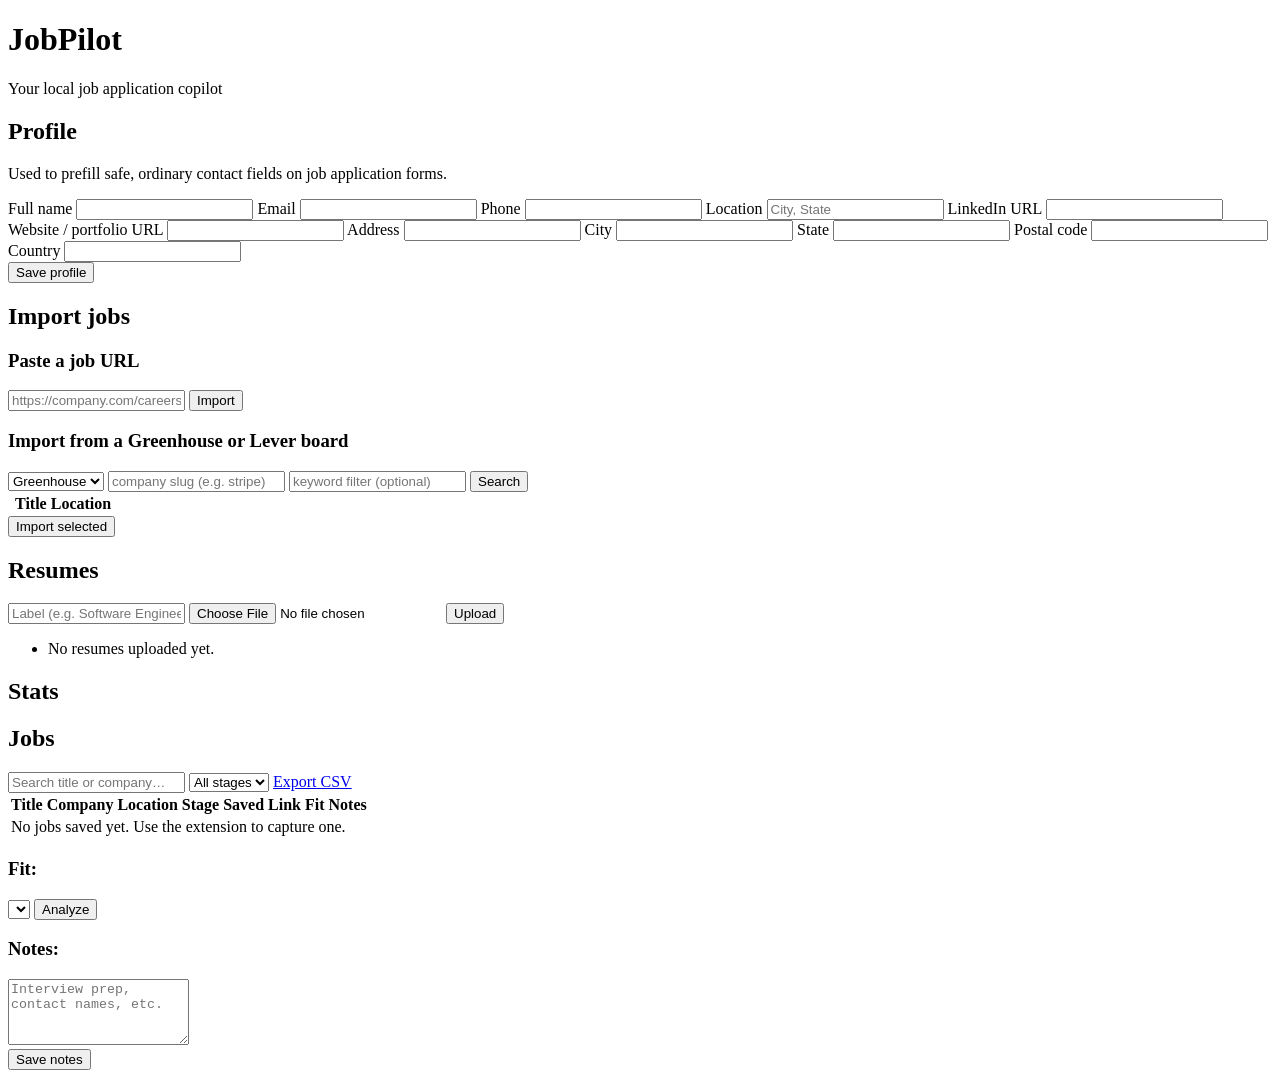
==== app/static/index.html @ 968caa0d "Add Phase 3: pipeline & tracking polish Dashboard gains search/filter (by title, company, stage), a " ====
<!DOCTYPE html>
<html lang="en">
<head>
  <meta charset="UTF-8" />
  <meta name="viewport" content="width=device-width, initial-scale=1.0" />
  <title>JobPilot</title>
  <link rel="stylesheet" href="/style.css" />
</head>
<body>
  <header>
    <h1>JobPilot</h1>
    <p class="tagline">Your local job application copilot</p>
  </header>

  <main>
    <section id="profile-section">
      <h2>Profile</h2>
      <p class="hint">Used to prefill safe, ordinary contact fields on job application forms.</p>
      <form id="profile-form">
        <div class="grid">
          <label>Full name <input type="text" name="full_name" /></label>
          <label>Email <input type="email" name="email" /></label>
          <label>Phone <input type="text" name="phone" /></label>
          <label>Location <input type="text" name="location" placeholder="City, State" /></label>
          <label>LinkedIn URL <input type="url" name="linkedin_url" /></label>
          <label>Website / portfolio URL <input type="url" name="website_url" /></label>
          <label>Address <input type="text" name="address" /></label>
          <label>City <input type="text" name="city" /></label>
          <label>State <input type="text" name="state" /></label>
          <label>Postal code <input type="text" name="postal_code" /></label>
          <label>Country <input type="text" name="country" /></label>
        </div>
        <button type="submit">Save profile</button>
        <span id="profile-status" class="status"></span>
      </form>
    </section>

    <section id="import-section">
      <h2>Import jobs</h2>

      <div class="import-block">
        <h3>Paste a job URL</h3>
        <form id="url-import-form" class="inline-form">
          <input type="url" id="url-import-input" placeholder="https://company.com/careers/role" required />
          <button type="submit">Import</button>
        </form>
        <span id="url-import-status" class="status"></span>
      </div>

      <div class="import-block">
        <h3>Import from a Greenhouse or Lever board</h3>
        <form id="board-search-form" class="inline-form">
          <select id="board-type">
            <option value="greenhouse">Greenhouse</option>
            <option value="lever">Lever</option>
          </select>
          <input type="text" id="board-company" placeholder="company slug (e.g. stripe)" required />
          <input type="text" id="board-keyword" placeholder="keyword filter (optional)" />
          <button type="submit">Search</button>
        </form>
        <span id="board-search-status" class="status"></span>

        <div id="board-results" class="hidden">
          <table id="board-results-table">
            <thead>
              <tr>
                <th></th>
                <th>Title</th>
                <th>Location</th>
              </tr>
            </thead>
            <tbody id="board-results-tbody"></tbody>
          </table>
          <button id="import-selected-btn" type="button">Import selected</button>
        </div>
      </div>
    </section>

    <section id="resumes-section">
      <h2>Resumes</h2>
      <form id="resume-upload-form" class="inline-form">
        <input type="text" id="resume-label-input" placeholder="Label (e.g. Software Engineer resume)" required />
        <input type="file" id="resume-file-input" accept=".pdf,.docx" required />
        <button type="submit">Upload</button>
      </form>
      <span id="resume-upload-status" class="status"></span>

      <ul id="resumes-list" class="plain-list">
        <li class="empty">No resumes uploaded yet.</li>
      </ul>
    </section>

    <section id="stats-section">
      <h2>Stats</h2>
      <div id="stats-cards"></div>
    </section>

    <section id="jobs-section">
      <h2>Jobs</h2>

      <div class="inline-form">
        <input type="search" id="jobs-search-input" placeholder="Search title or company…" />
        <select id="jobs-stage-filter">
          <option value="">All stages</option>
          <option value="saved">saved</option>
          <option value="applied">applied</option>
          <option value="interview">interview</option>
          <option value="offer">offer</option>
          <option value="rejected">rejected</option>
        </select>
        <a id="export-csv-link" class="button-link" href="/api/jobs/export.csv" download>Export CSV</a>
      </div>

      <table id="jobs-table">
        <thead>
          <tr>
            <th>Title</th>
            <th>Company</th>
            <th>Location</th>
            <th>Stage</th>
            <th>Saved</th>
            <th>Link</th>
            <th>Fit</th>
            <th>Notes</th>
          </tr>
        </thead>
        <tbody id="jobs-tbody">
          <tr><td colspan="8" class="empty">No jobs saved yet. Use the extension to capture one.</td></tr>
        </tbody>
      </table>

      <div id="fit-panel" class="hidden">
        <h3>Fit: <span id="fit-panel-job-title"></span></h3>
        <div class="inline-form">
          <select id="fit-resume-select"></select>
          <button id="fit-analyze-btn" type="button">Analyze</button>
        </div>
        <div id="fit-results"></div>
      </div>

      <div id="notes-panel" class="hidden">
        <h3>Notes: <span id="notes-panel-job-title"></span></h3>
        <textarea id="notes-textarea" rows="4" placeholder="Interview prep, contact names, etc."></textarea>
        <div>
          <button id="notes-save-btn" type="button">Save notes</button>
          <span id="notes-status" class="status"></span>
        </div>
      </div>
    </section>
  </main>

  <script src="/app.js"></script>
</body>
</html>
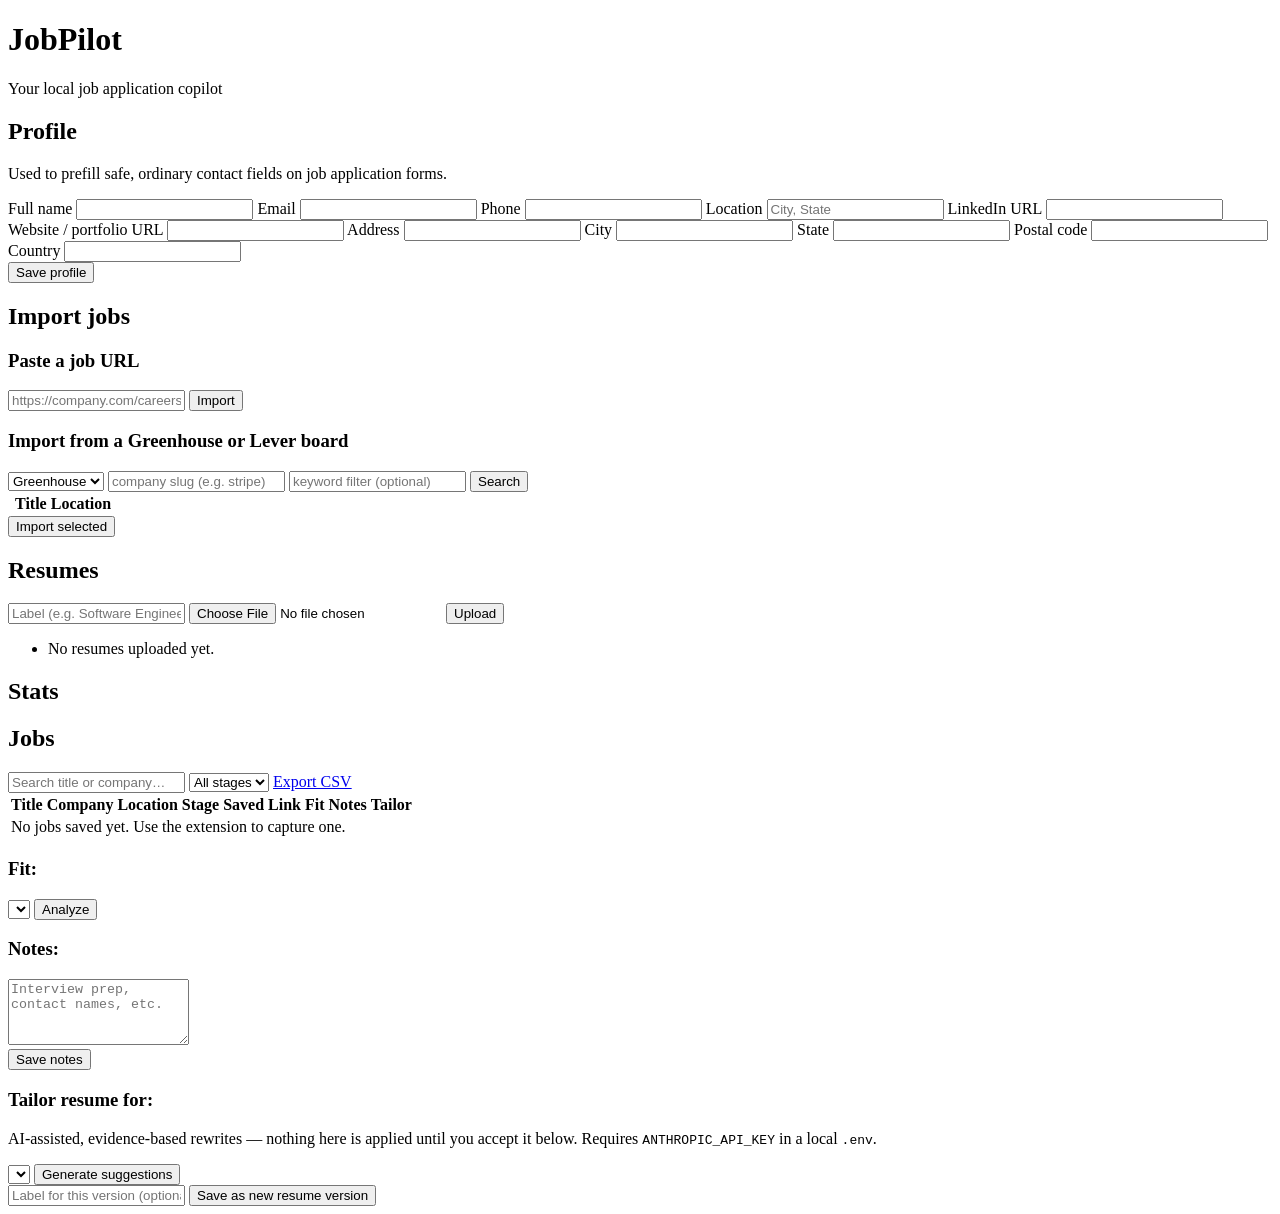
==== commit 033bb647: "Add Phase 4: AI-assisted resume tailoring Adds an Anthropic-backed tailoring endpoint (POST /api/job" ====
--- a/app/static/index.html
+++ b/app/static/index.html
@@ -122,10 +122,11 @@
             <th>Link</th>
             <th>Fit</th>
             <th>Notes</th>
+            <th>Tailor</th>
           </tr>
         </thead>
         <tbody id="jobs-tbody">
-          <tr><td colspan="8" class="empty">No jobs saved yet. Use the extension to capture one.</td></tr>
+          <tr><td colspan="9" class="empty">No jobs saved yet. Use the extension to capture one.</td></tr>
         </tbody>
       </table>
 
@@ -146,6 +147,29 @@
           <span id="notes-status" class="status"></span>
         </div>
       </div>
+
+      <div id="tailor-panel" class="hidden">
+        <h3>Tailor resume for: <span id="tailor-panel-job-title"></span></h3>
+        <p class="hint">
+          AI-assisted, evidence-based rewrites — nothing here is applied until you accept it below.
+          Requires <code>ANTHROPIC_API_KEY</code> in a local <code>.env</code>.
+        </p>
+        <div class="inline-form">
+          <select id="tailor-resume-select"></select>
+          <button id="tailor-generate-btn" type="button">Generate suggestions</button>
+        </div>
+        <span id="tailor-status" class="status"></span>
+
+        <div id="tailor-suggestions"></div>
+
+        <div id="tailor-save-block" class="hidden">
+          <div class="inline-form">
+            <input type="text" id="tailor-version-label" placeholder="Label for this version (optional)" />
+            <button id="tailor-save-btn" type="button">Save as new resume version</button>
+          </div>
+          <span id="tailor-save-status" class="status"></span>
+        </div>
+      </div>
     </section>
   </main>
 
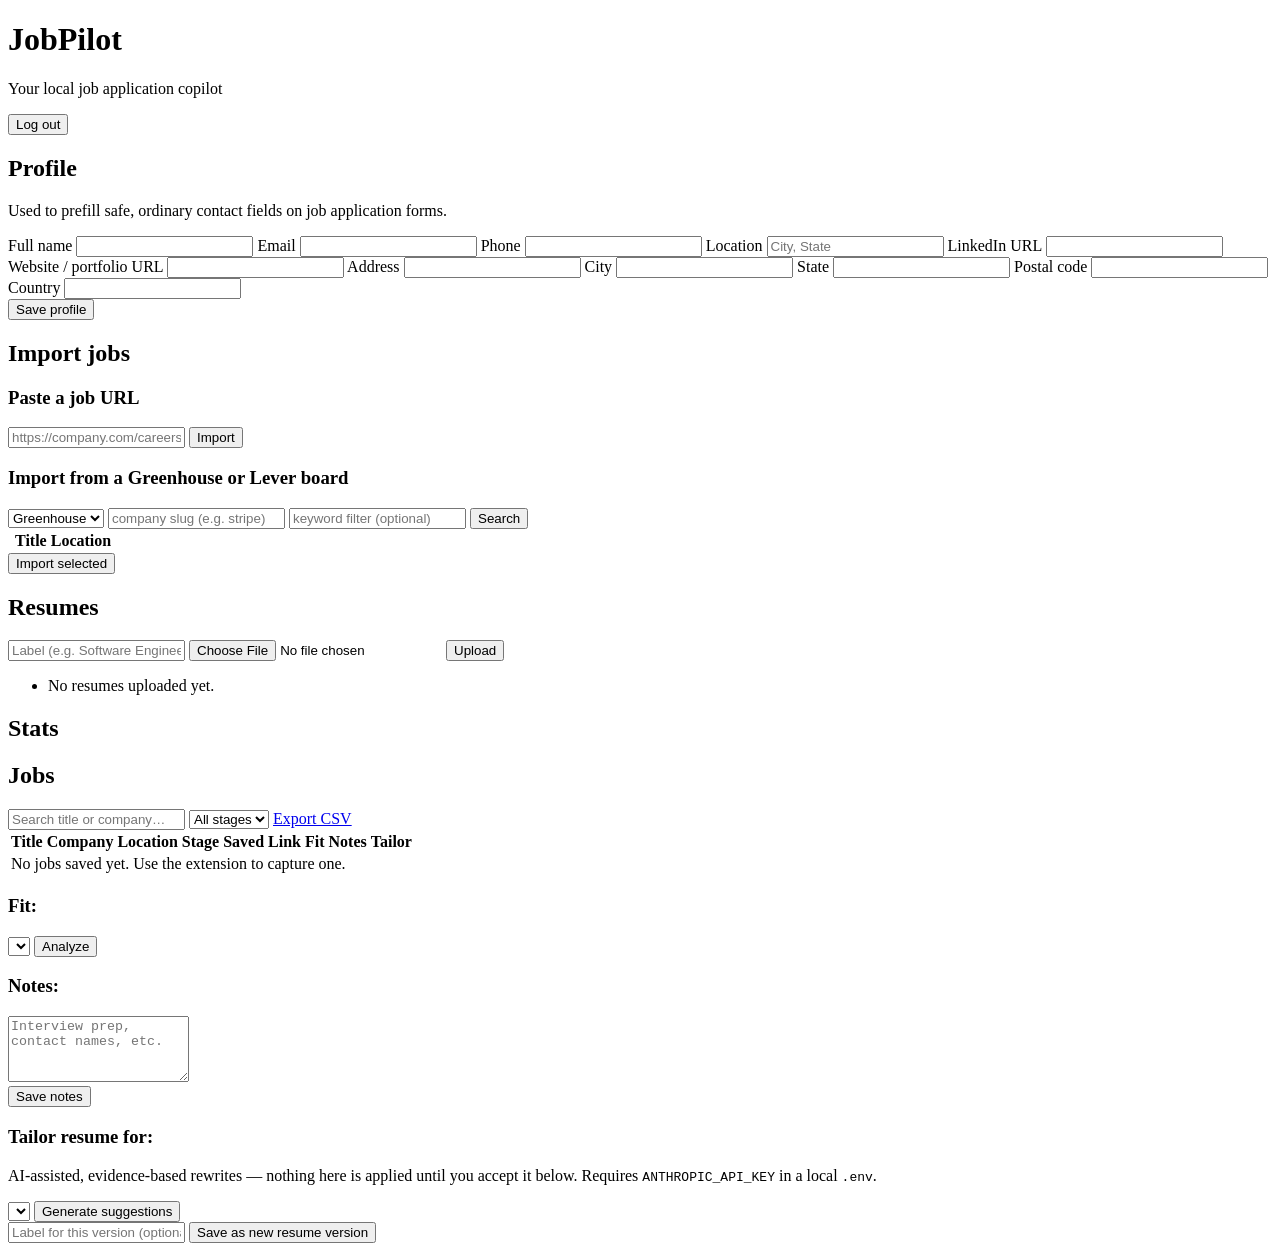
==== commit 6fb5238c: "Add new-plan Phase 1: accounts & auth Adopts the updated PROJECT_PLAN.md, which introduces real mult" ====
--- a/app/static/index.html
+++ b/app/static/index.html
@@ -7,9 +7,15 @@
   <link rel="stylesheet" href="/style.css" />
 </head>
 <body>
-  <header>
-    <h1>JobPilot</h1>
-    <p class="tagline">Your local job application copilot</p>
+  <header class="app-header">
+    <div>
+      <h1>JobPilot</h1>
+      <p class="tagline">Your local job application copilot</p>
+    </div>
+    <div class="account-bar">
+      <span id="user-email"></span>
+      <button id="logout-btn" type="button" class="secondary-btn">Log out</button>
+    </div>
   </header>
 
   <main>
@@ -108,7 +114,7 @@
           <option value="offer">offer</option>
           <option value="rejected">rejected</option>
         </select>
-        <a id="export-csv-link" class="button-link" href="/api/jobs/export.csv" download>Export CSV</a>
+        <a id="export-csv-link" class="button-link" href="/api/applications/export.csv" download>Export CSV</a>
       </div>
 
       <table id="jobs-table">
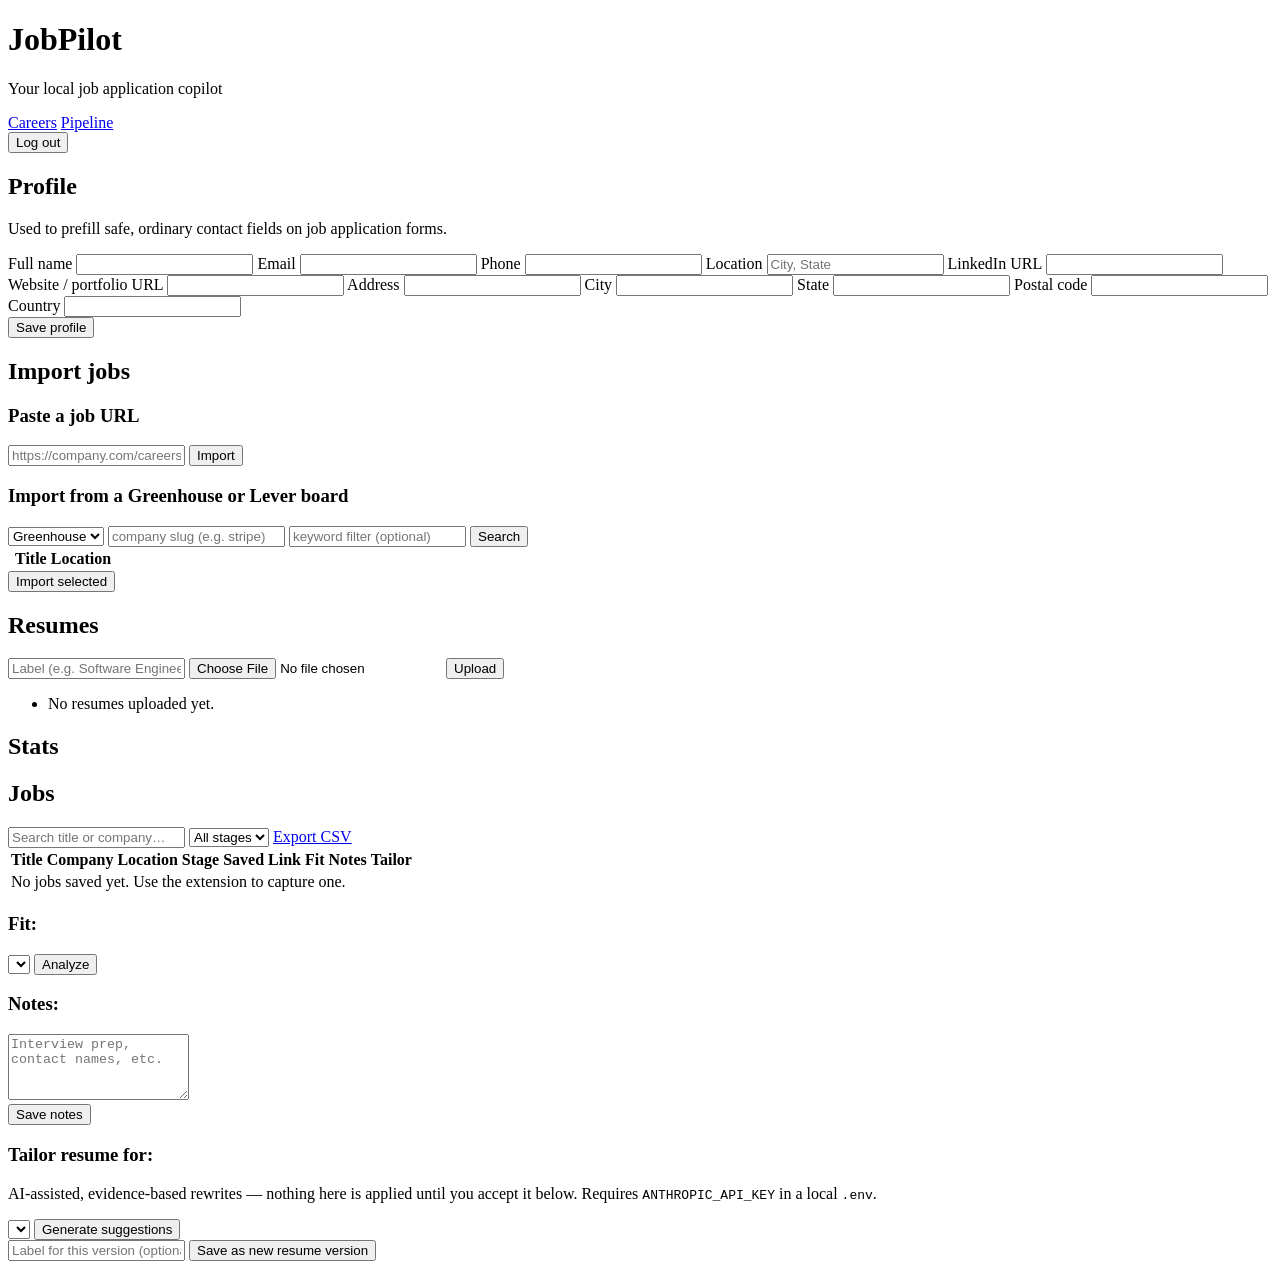
==== commit 42de326e: "Add Phase 2: Careers page — resume-driven job matching New landing page after login/register: upload" ====
--- a/app/static/index.html
+++ b/app/static/index.html
@@ -13,6 +13,10 @@
       <p class="tagline">Your local job application copilot</p>
     </div>
     <div class="account-bar">
+      <nav class="top-nav">
+        <a href="/careers">Careers</a>
+        <a href="/" class="active">Pipeline</a>
+      </nav>
       <span id="user-email"></span>
       <button id="logout-btn" type="button" class="secondary-btn">Log out</button>
     </div>
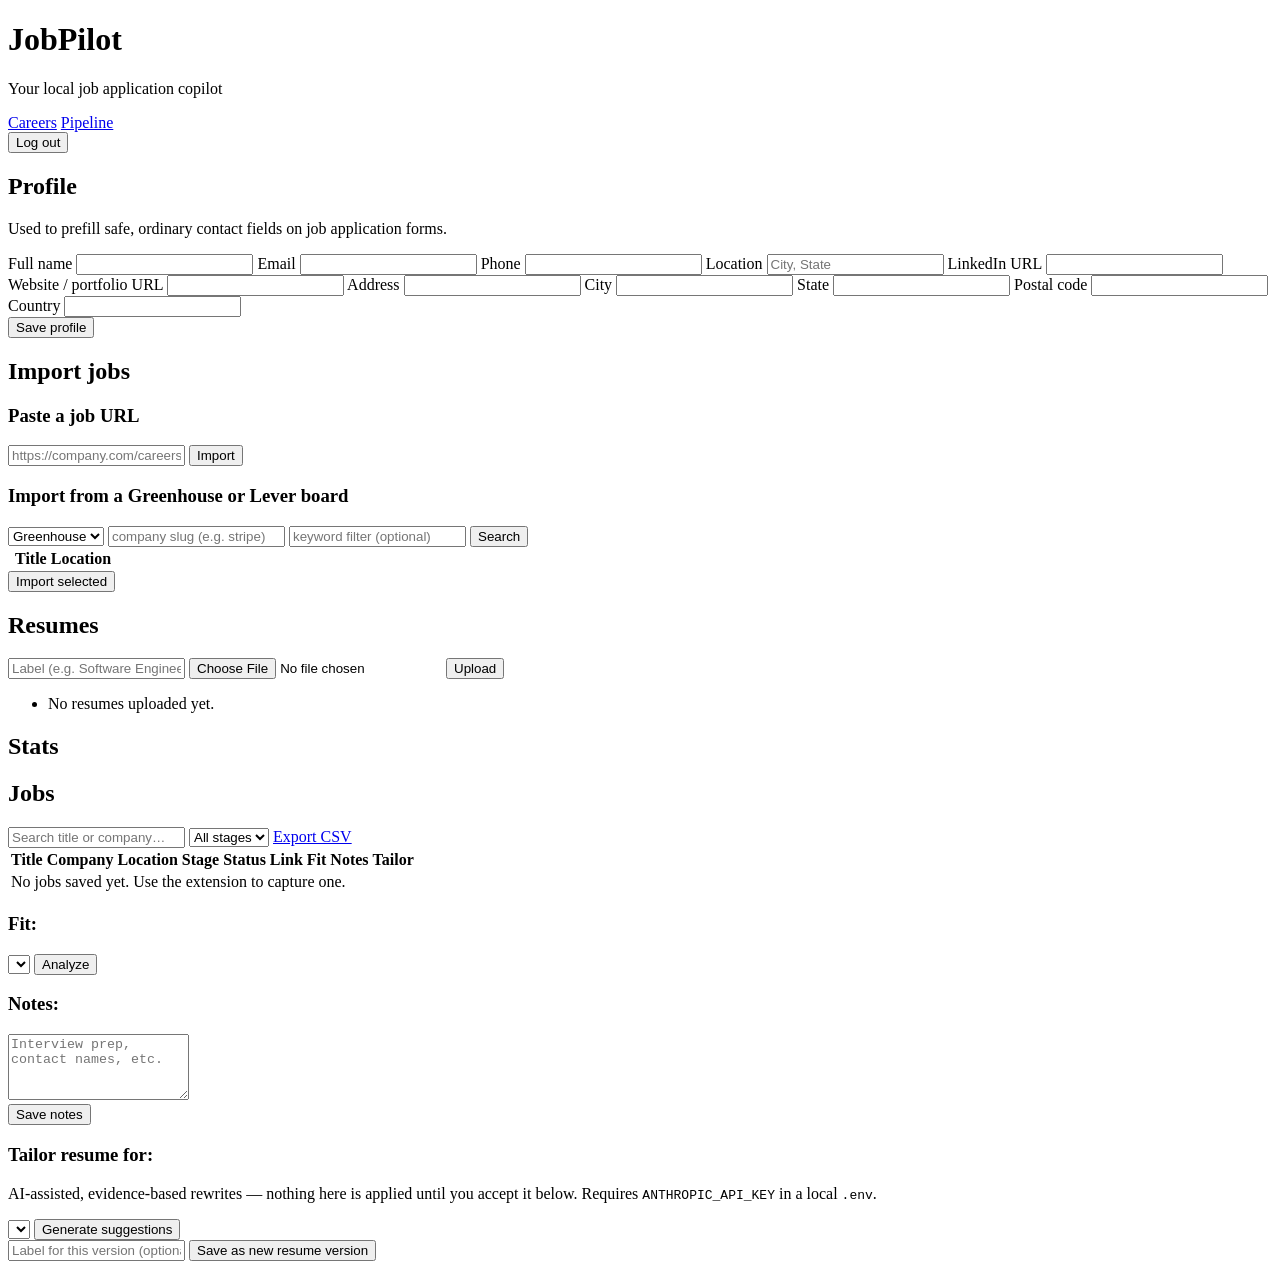
==== commit 697dea4a: "Confirm Phase 3 (pipeline & tracking polish) under the applications model Search/filter, per-applica" ====
--- a/app/static/index.html
+++ b/app/static/index.html
@@ -128,7 +128,7 @@
             <th>Company</th>
             <th>Location</th>
             <th>Stage</th>
-            <th>Saved</th>
+            <th>Status</th>
             <th>Link</th>
             <th>Fit</th>
             <th>Notes</th>
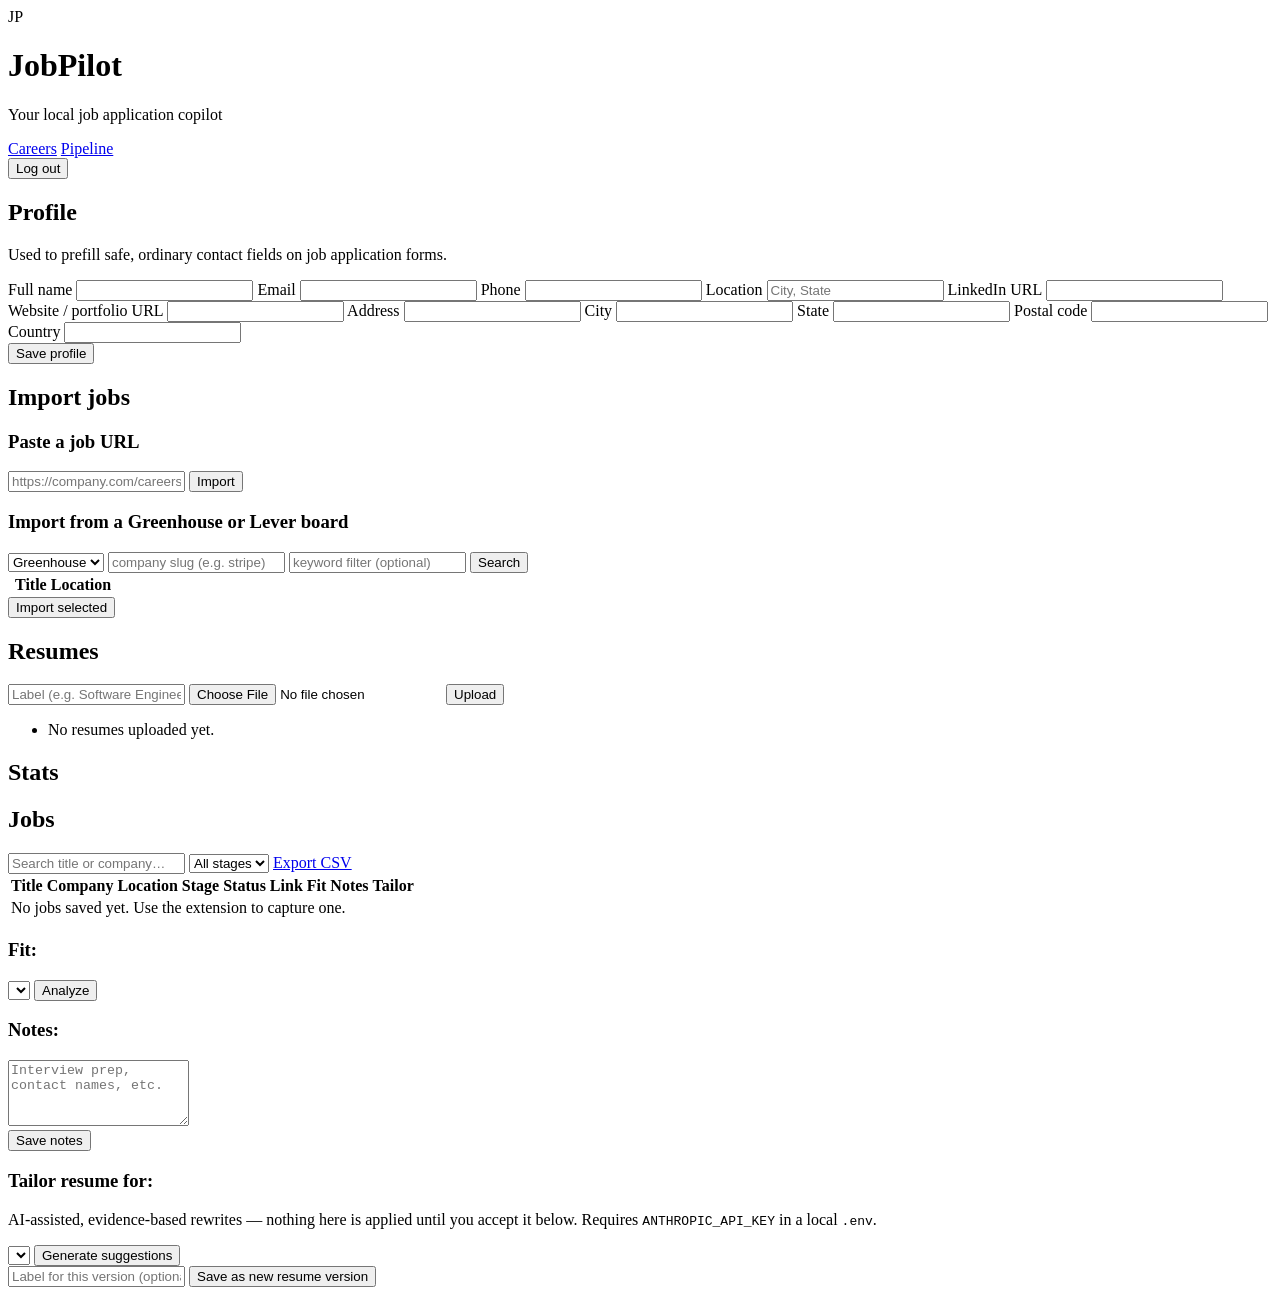
==== commit d55e0745: "Redesign the UI: real design system, cards, empty states Full visual pass across the dashboard, Care" ====
--- a/app/static/index.html
+++ b/app/static/index.html
@@ -8,16 +8,22 @@
 </head>
 <body>
   <header class="app-header">
-    <div>
-      <h1>JobPilot</h1>
-      <p class="tagline">Your local job application copilot</p>
+    <div class="brand">
+      <div class="brand-mark">JP</div>
+      <div>
+        <h1>JobPilot</h1>
+        <p class="tagline">Your local job application copilot</p>
+      </div>
     </div>
     <div class="account-bar">
       <nav class="top-nav">
         <a href="/careers">Careers</a>
         <a href="/" class="active">Pipeline</a>
       </nav>
-      <span id="user-email"></span>
+      <div class="account-chip">
+        <span id="user-avatar" class="avatar"></span>
+        <span id="user-email"></span>
+      </div>
       <button id="logout-btn" type="button" class="secondary-btn">Log out</button>
     </div>
   </header>
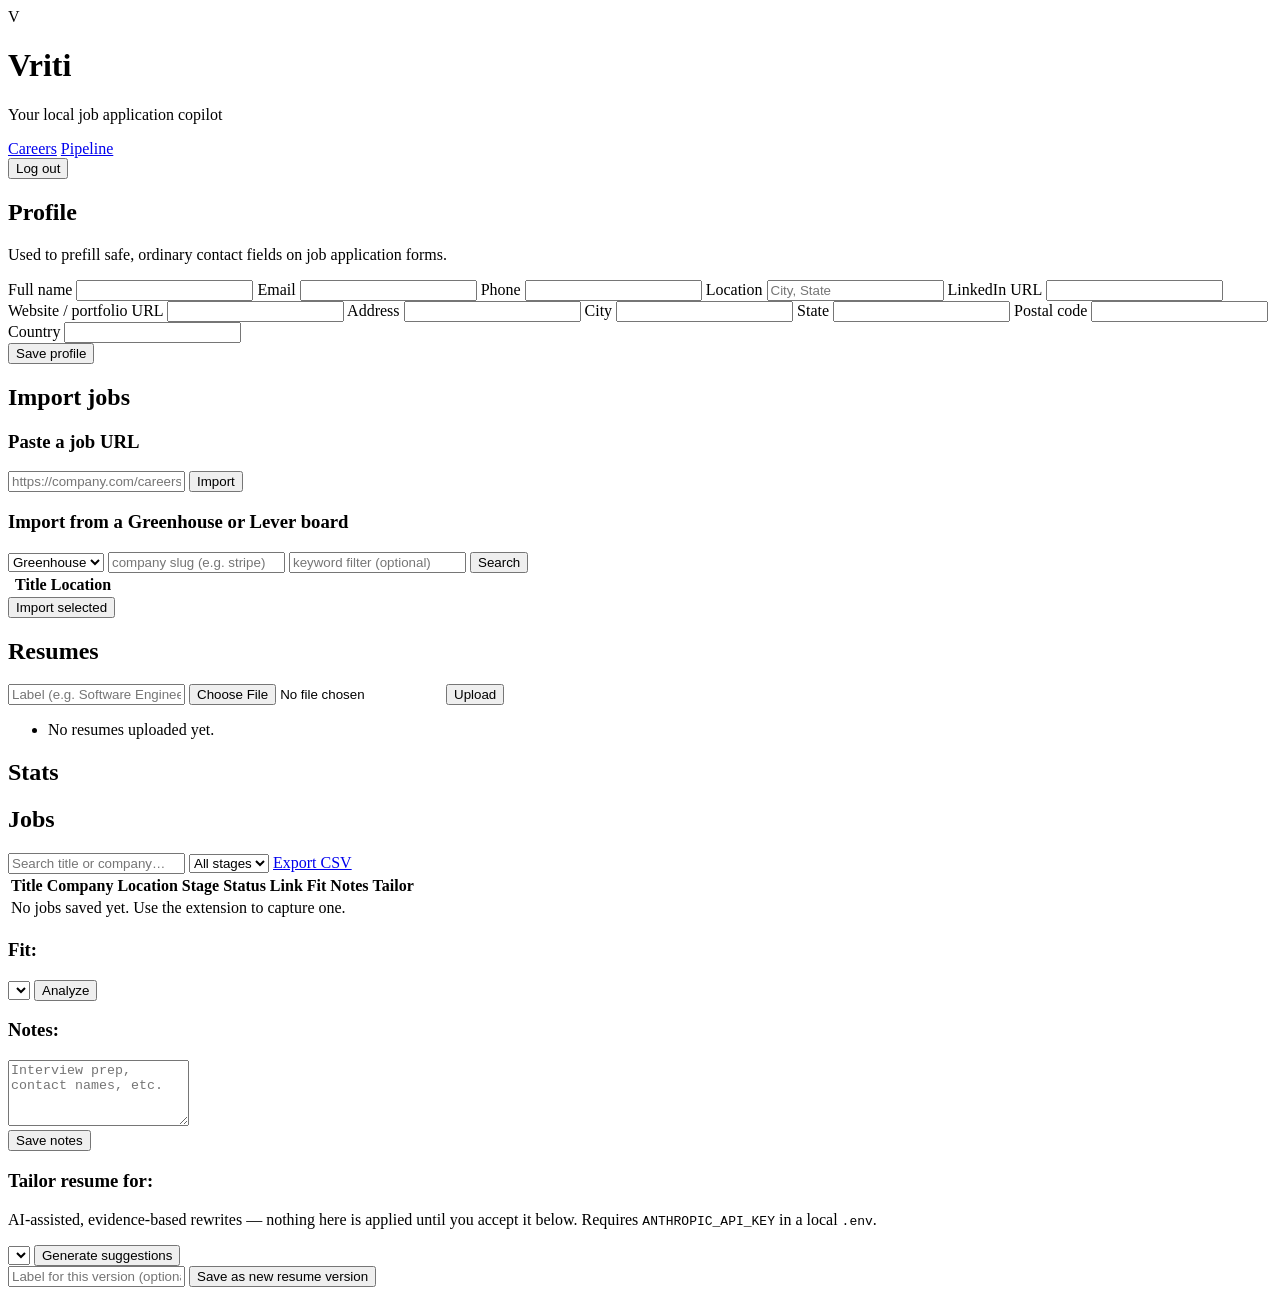
==== commit 5f798cca: "Rename product from JobPilot to Vriti Renames all user-facing branding: page titles, headers, the ex" ====
--- a/app/static/index.html
+++ b/app/static/index.html
@@ -3,15 +3,15 @@
 <head>
   <meta charset="UTF-8" />
   <meta name="viewport" content="width=device-width, initial-scale=1.0" />
-  <title>JobPilot</title>
+  <title>Vriti</title>
   <link rel="stylesheet" href="/style.css" />
 </head>
 <body>
   <header class="app-header">
     <div class="brand">
-      <div class="brand-mark">JP</div>
+      <div class="brand-mark">V</div>
       <div>
-        <h1>JobPilot</h1>
+        <h1>Vriti</h1>
         <p class="tagline">Your local job application copilot</p>
       </div>
     </div>
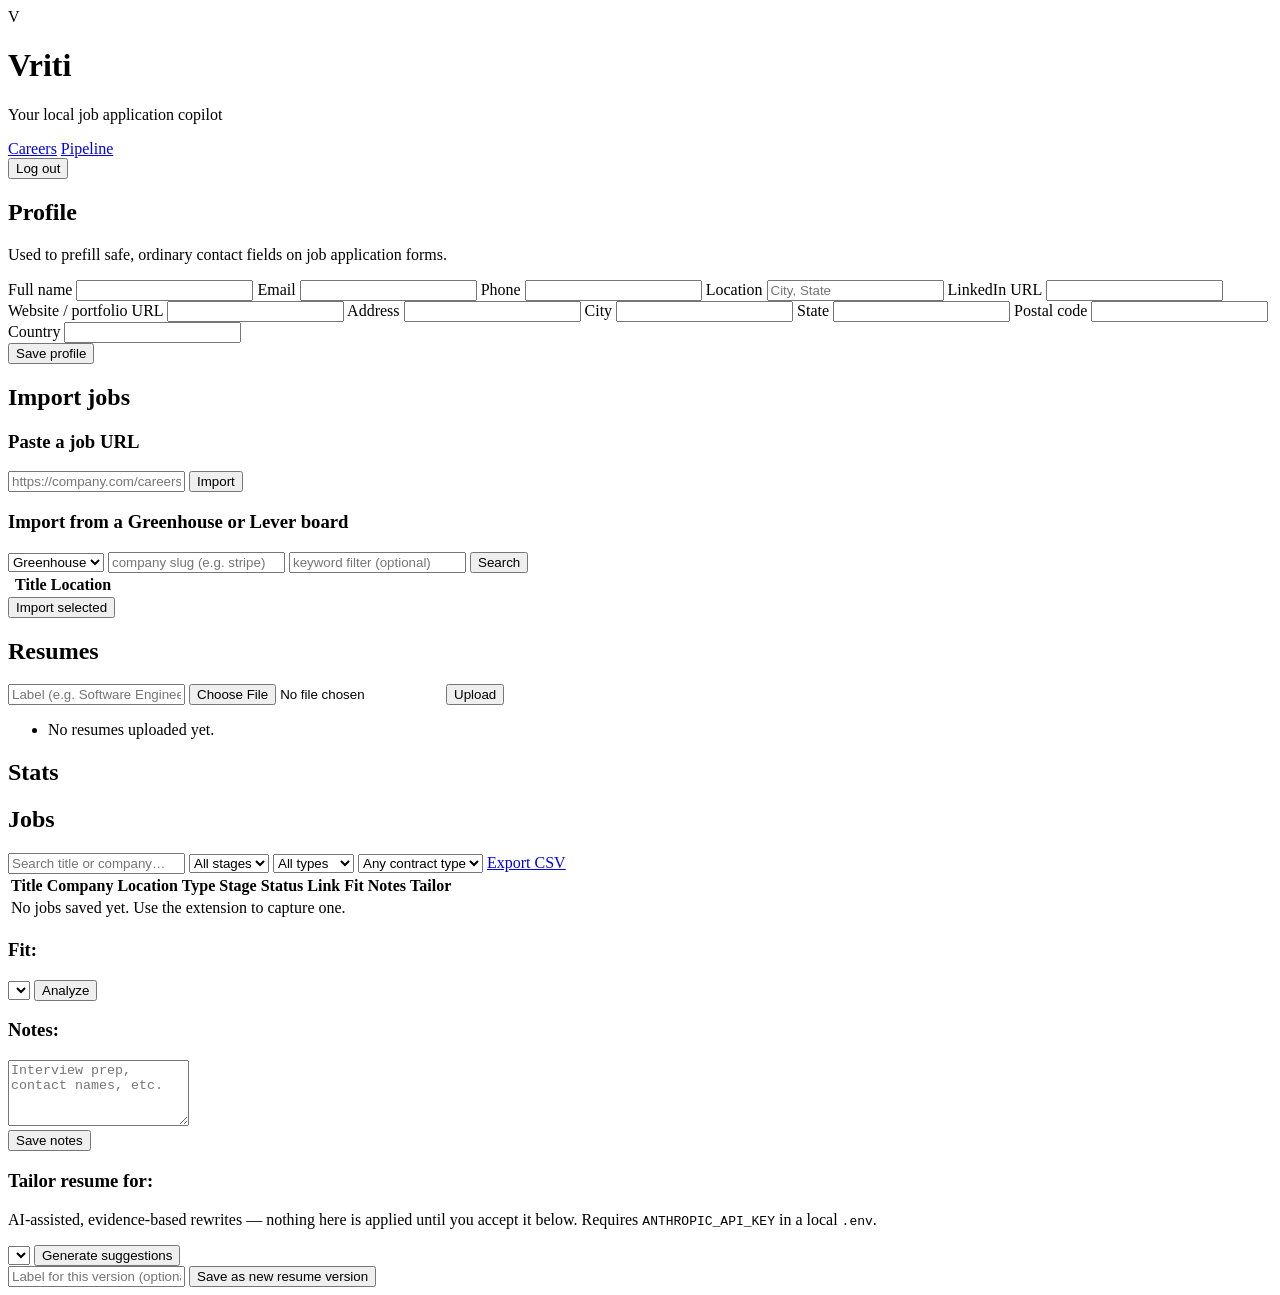
==== commit 885d335d: "Classify jobs as full-time/contract, with W2/C2C/C2H sub-typing Adds app/classify.py: maps schema.or" ====
--- a/app/static/index.html
+++ b/app/static/index.html
@@ -124,6 +124,19 @@
           <option value="offer">offer</option>
           <option value="rejected">rejected</option>
         </select>
+        <select id="jobs-employment-filter">
+          <option value="">All types</option>
+          <option value="full_time">Full-time</option>
+          <option value="contract">Contract</option>
+          <option value="part_time">Part-time</option>
+          <option value="internship">Internship</option>
+        </select>
+        <select id="jobs-contract-filter">
+          <option value="">Any contract type</option>
+          <option value="w2">W2</option>
+          <option value="c2c">C2C</option>
+          <option value="c2h">C2H</option>
+        </select>
         <a id="export-csv-link" class="button-link" href="/api/applications/export.csv" download>Export CSV</a>
       </div>
 
@@ -133,6 +146,7 @@
             <th>Title</th>
             <th>Company</th>
             <th>Location</th>
+            <th>Type</th>
             <th>Stage</th>
             <th>Status</th>
             <th>Link</th>
@@ -142,7 +156,7 @@
           </tr>
         </thead>
         <tbody id="jobs-tbody">
-          <tr><td colspan="9" class="empty">No jobs saved yet. Use the extension to capture one.</td></tr>
+          <tr><td colspan="10" class="empty">No jobs saved yet. Use the extension to capture one.</td></tr>
         </tbody>
       </table>
 
